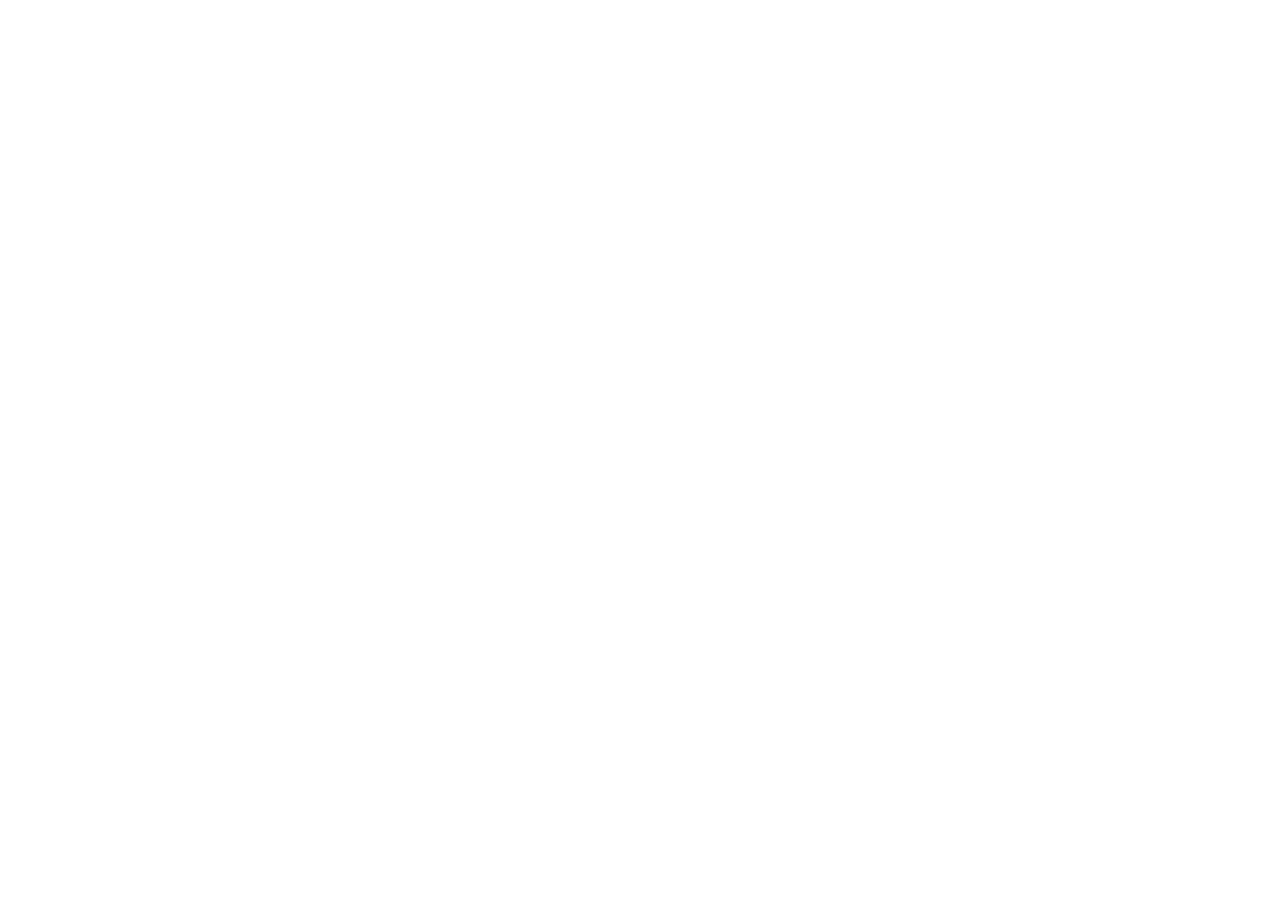
==== pages/booking.html @ b52e0181 "added a bunch of staff" ====
<!DOCTYPE html>
<html lang="en">
<head>
    <meta charset="UTF-8">
    <meta http-equiv="X-UA-Compatible" content="IE=edge">
    <meta name="viewport" content="width=device-width, initial-scale=1.0">
    <link rel="stylesheet" href="css/HBF.css">
    <link rel="stylesheet" href="fonts/webfontkit-20221205-002729/stylesheet.css">
    <link rel="icon" type="image/x-icon" href="media/logo/AirportHill_Logo.png">
    <title>Airport Hill</title>
</head>
<body>
    <script src="js/main.js"></script>
</body>
</html>
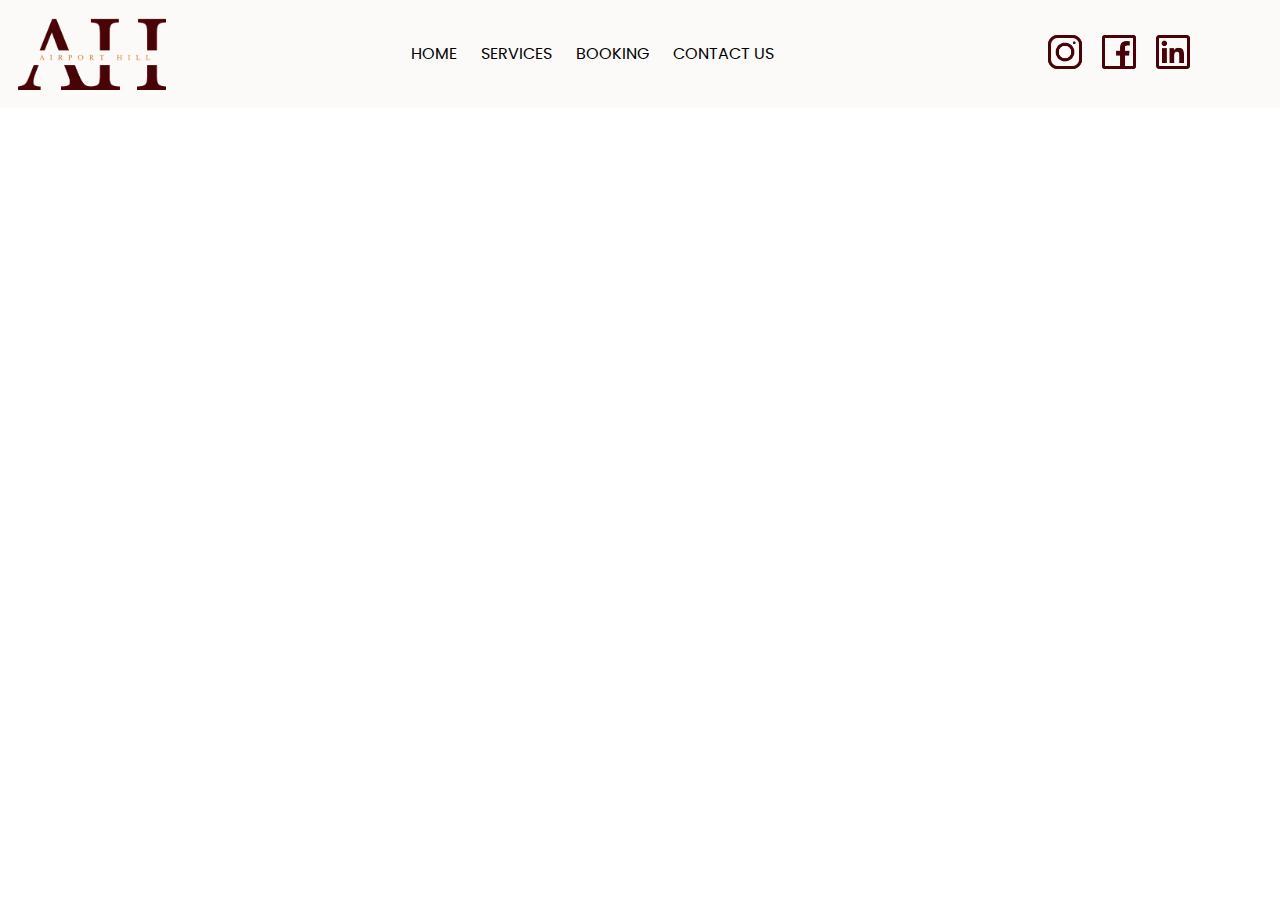
==== commit 44a6004c: "changed image dimensions" ====
--- a/pages/booking.html
+++ b/pages/booking.html
@@ -4,12 +4,42 @@
     <meta charset="UTF-8">
     <meta http-equiv="X-UA-Compatible" content="IE=edge">
     <meta name="viewport" content="width=device-width, initial-scale=1.0">
-    <link rel="stylesheet" href="css/HBF.css">
-    <link rel="stylesheet" href="fonts/webfontkit-20221205-002729/stylesheet.css">
-    <link rel="icon" type="image/x-icon" href="media/logo/AirportHill_Logo.png">
+    <link rel="stylesheet" href="../css/HBF.css">
+    <link rel="stylesheet" href="../fonts/webfontkit-20221205-002729/stylesheet.css">
+    <link rel="icon" type="image/x-icon" href="../media/logo/AirportHill_Logo.png">
     <title>Airport Hill</title>
 </head>
 <body>
-    <script src="js/main.js"></script>
+    <div class="footerpart">
+        <p>AirportHill &#169 2022</p>
+        <div class="bottomlinks">
+            
+            <a href="">Booking</a>|
+            <a href="">Privacy & legal</a>
+        </div>
+        <p class="copyair">Airporthill.com is property of Airporthill motel</p>
+    </div>
+    <div class="topmenu" id="topmen">
+        <img class="menulogo" src="../media/logo/AirportHill_Logo.png" alt="">
+        <div id="menuitem" onclick="toggleMobileMenu()">
+            <img class="innerlogo" src="../media/logo/AirportHill_Logo.png" alt="">
+            <a href="#servelink">HOME</a>
+            <a href="#servelink">SERVICES</a>
+            <a href="pages/booking.html">BOOKING</a>
+            <a href="#contlink">CONTACT US</a>
+            <img class="innerclose" src="../media/icons/close.png" alt="">
+        </div>
+        <div class="socialicons">
+            <a href=""><img src="../media/socialIcons/icons8_instagram_96px_2.png" alt=""></a>
+            <a href=""><img src="../media/socialIcons/icons8_facebook_96px_2.png" alt=""></a>
+            <a href=""><img src="../media/socialIcons/icons8_linkedin_96px_1.png" alt=""></a>
+        </div>
+        <div class="burger" onclick="toggleMobileMenu();">
+            <div></div>
+            <div></div>
+            <div></div>
+        </div>
+    </div>
+    <script src="../js/main.js"></script>
 </body>
 </html>--- a/css/HBF.css
+++ b/css/HBF.css
@@ -0,0 +1,132 @@
+html {
+  scroll-behavior: smooth;
+}
+
+body .topmenu {
+  position: fixed;
+  top: 0px;
+  left: 0px;
+  width: 100vw;
+  display: flex;
+  flex-wrap: nowrap;
+  justify-content: space-between;
+  background-color: #fbfaf9;
+  padding: 2vh;
+  transition: top 0.3s;
+}
+body .topmenu .menulogo {
+  height: 8vh;
+}
+body .topmenu #menuitem {
+  height: -webkit-fit-content;
+  height: -moz-fit-content;
+  height: fit-content;
+  align-self: center;
+}
+body .topmenu #menuitem a {
+  text-decoration: none;
+  color: black;
+  font-family: "Poppins";
+  font-weight: 500;
+  margin-right: 20px;
+}
+body .topmenu #menuitem .innerlogo {
+  display: none;
+}
+body .topmenu #menuitem .innerclose {
+  display: none;
+}
+body .topmenu .socialicons {
+  height: -webkit-fit-content;
+  height: -moz-fit-content;
+  height: fit-content;
+  align-self: center;
+  margin-right: 100px;
+}
+body .topmenu .socialicons a img {
+  width: 50px;
+}
+body .topmenu .burger {
+  border: #490206 3px solid;
+  border-radius: 4px;
+  align-self: center;
+  display: none;
+  height: -webkit-fit-content;
+  height: -moz-fit-content;
+  height: fit-content;
+  margin-right: 4px;
+  cursor: pointer;
+}
+body .topmenu .burger div {
+  width: 20px;
+  background-color: #490206;
+  height: 3px;
+  margin: 4px;
+}
+@media (max-width: 820px) {
+  body .topmenu .menulogo {
+    height: 9vh;
+  }
+  body .topmenu .socialicons {
+    display: none;
+  }
+  body .topmenu #menuitem {
+    position: fixed;
+    width: 100vw;
+    background-color: #FBFAF9;
+    display: flex;
+    flex-direction: column;
+    align-items: center;
+    padding-top: 50px;
+    padding-bottom: 50px;
+    row-gap: 40px;
+    top: 0px;
+    left: 0px;
+    transform: translate3d(-100vw, 0, 0);
+    transition: transform 0.3s cubic-bezier(0, 0.52, 0, 1);
+    overflow-x: hidden;
+  }
+  body .topmenu #menuitem .innerlogo {
+    display: block;
+    width: 100px;
+  }
+  body .topmenu #menuitem .innerclose {
+    display: block;
+    width: 40px;
+  }
+  body .topmenu #menuitem.show {
+    transform: translate3d(0vw, 0, 0);
+  }
+  body .topmenu .burger {
+    display: block;
+    margin-right: 50px;
+  }
+}
+@media (max-width: 460px) {
+  body .topmenu .menulogo {
+    height: 7vh;
+  }
+}
+body .footerpart {
+  background-color: rgba(0, 0, 0, 0.8274509804);
+  display: flex;
+  justify-content: space-between;
+  padding: 0px 20px 0px 20px;
+  color: white;
+  align-items: center;
+}
+body .footerpart .bottomlinks a {
+  text-decoration: none;
+  color: white;
+}
+@media (max-width: 560px) {
+  body .footerpart {
+    justify-content: space-around;
+  }
+  body .footerpart .bottomlinks {
+    display: none;
+  }
+  body .footerpart .copyair {
+    display: none;
+  }
+}/*# sourceMappingURL=HBF.css.map */--- a/fonts/webfontkit-20221205-002729/stylesheet.css
+++ b/fonts/webfontkit-20221205-002729/stylesheet.css
@@ -0,0 +1,36 @@
+/*! Generated by Font Squirrel (https://www.fontsquirrel.com) on December 5, 2022 */
+
+
+
+@font-face {
+    font-family: 'poppins';
+    src: url('poppins-regular-webfont.woff2') format('woff2'),
+         url('poppins-regular-webfont.woff') format('woff');
+    font-weight: normal;
+    font-style: normal;
+
+}
+
+
+
+
+@font-face {
+    font-family: 'poppinsbold';
+    src: url('poppins-bold-webfont.woff2') format('woff2'),
+         url('poppins-bold-webfont.woff') format('woff');
+    font-weight: bold;
+    font-style:normal;
+
+}
+
+
+
+
+@font-face {
+    font-family: 'black jack';
+    src: url('blackjack-webfont.woff2') format('woff2'),
+         url('blackjack-webfont.woff') format('woff');
+    font-weight: normal;
+    font-style: normal;
+
+}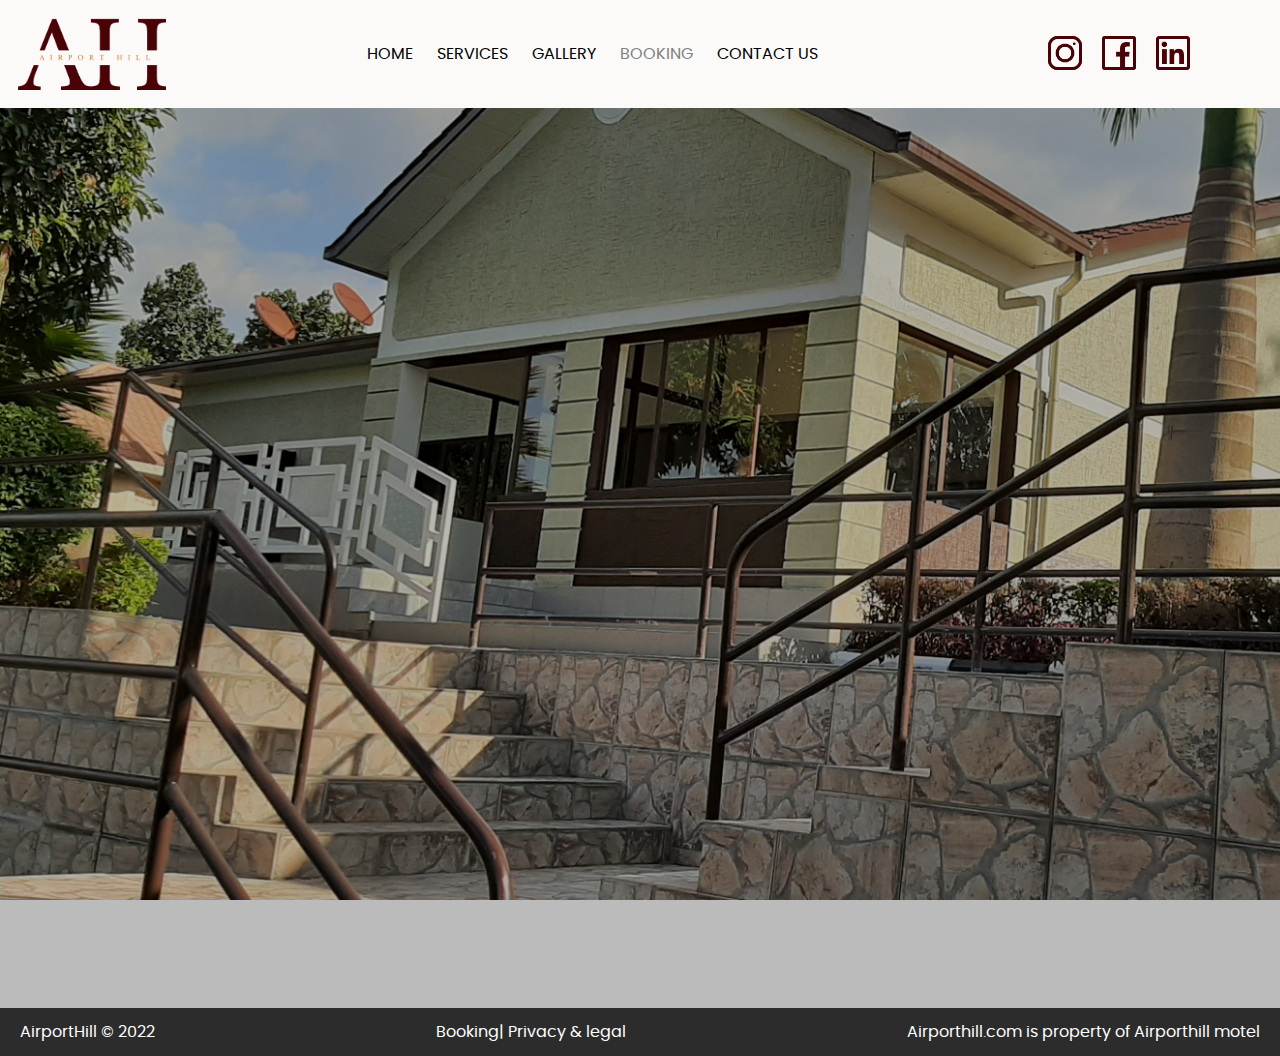
==== commit 8d8b557c: "gallery section for mobile changed width" ====
--- a/pages/booking.html
+++ b/pages/booking.html
@@ -5,11 +5,17 @@
     <meta http-equiv="X-UA-Compatible" content="IE=edge">
     <meta name="viewport" content="width=device-width, initial-scale=1.0">
     <link rel="stylesheet" href="../css/HBF.css">
+    <link rel="stylesheet" href="../css/booking.css">
     <link rel="stylesheet" href="../fonts/webfontkit-20221205-002729/stylesheet.css">
     <link rel="icon" type="image/x-icon" href="../media/logo/AirportHill_Logo.png">
     <title>Airport Hill</title>
 </head>
 <body>
+
+    <div class="pagecontent">
+
+    </div>
+
     <div class="footerpart">
         <p>AirportHill &#169 2022</p>
         <div class="bottomlinks">
@@ -25,8 +31,10 @@
             <img class="innerlogo" src="../media/logo/AirportHill_Logo.png" alt="">
             <a href="#servelink">HOME</a>
             <a href="#servelink">SERVICES</a>
-            <a href="pages/booking.html">BOOKING</a>
+            <a href="">GALLERY</a>
+            <a class="disable" href="">BOOKING</a>
             <a href="#contlink">CONTACT US</a>
+
             <img class="innerclose" src="../media/icons/close.png" alt="">
         </div>
         <div class="socialicons">
--- a/css/HBF.css
+++ b/css/HBF.css
@@ -29,6 +29,9 @@
   font-family: "Poppins";
   font-weight: 500;
   margin-right: 20px;
+}
+body .topmenu #menuitem .disable {
+  color: gray;
 }
 body .topmenu #menuitem .innerlogo {
   display: none;
--- a/css/booking.css
+++ b/css/booking.css
@@ -0,0 +1,16 @@
+body {
+  margin: 0px;
+  padding: 0px;
+  background-image: url("../media/background2.jpg");
+  background-repeat: no-repeat;
+  background-size: cover;
+  background-attachment: fixed;
+  font-family: "Poppins";
+  overflow-x: hidden;
+}
+body .pagecontent {
+  background-color: rgba(0, 0, 0, 0.2666666667);
+  padding-top: 12vh;
+  height: 100vh;
+  width: 100vw;
+}/*# sourceMappingURL=booking.css.map */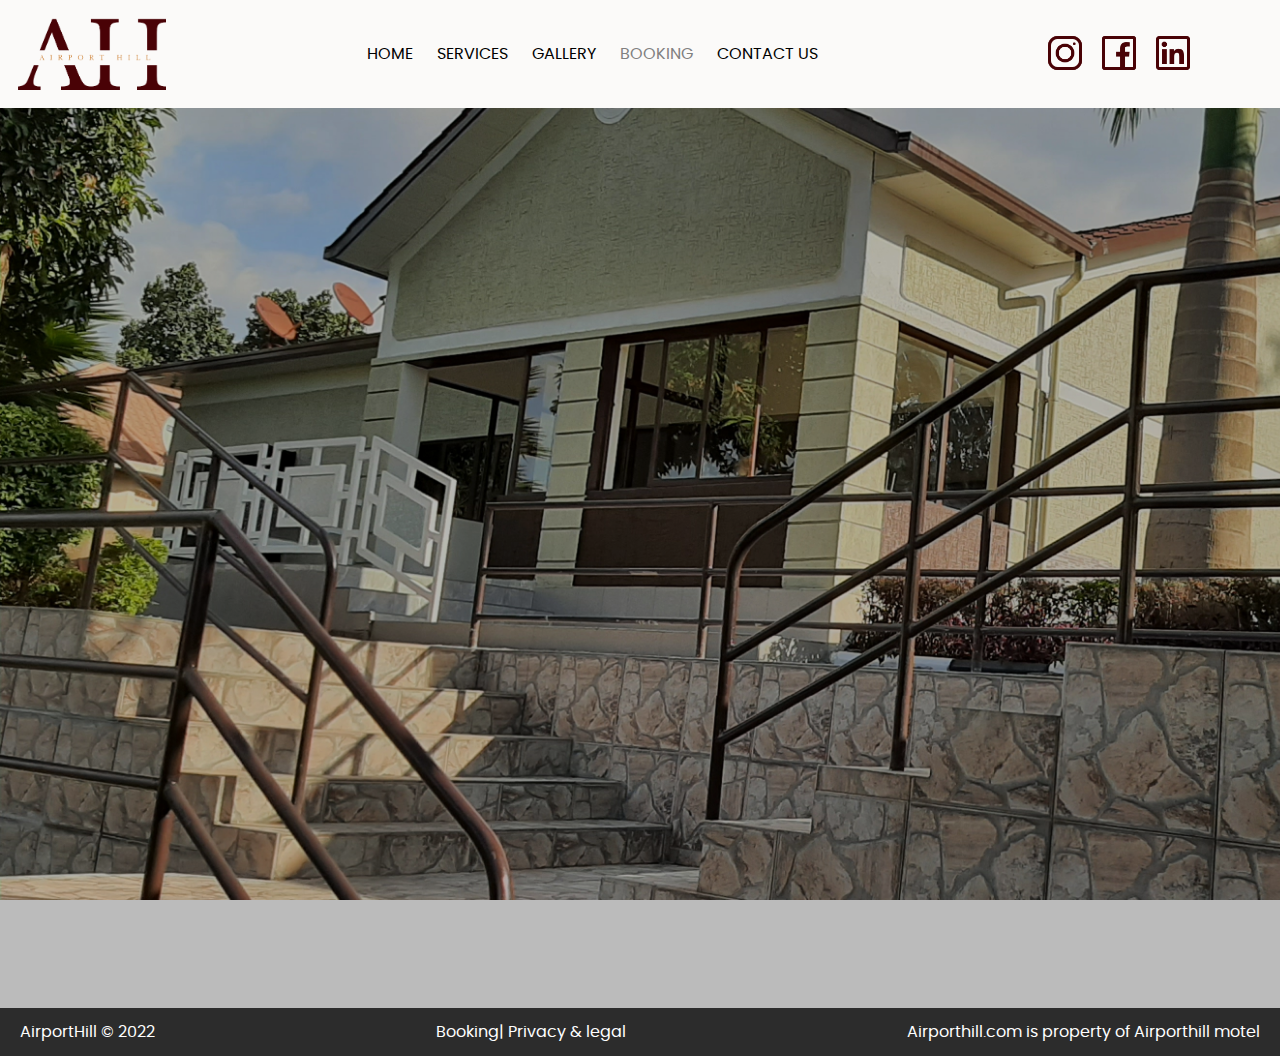
==== commit e0ea6bf6: "changed logo" ====
--- a/pages/booking.html
+++ b/pages/booking.html
@@ -29,12 +29,11 @@
         <img class="menulogo" src="../media/logo/AirportHill_Logo.png" alt="">
         <div id="menuitem" onclick="toggleMobileMenu()">
             <img class="innerlogo" src="../media/logo/AirportHill_Logo.png" alt="">
-            <a href="#servelink">HOME</a>
+            <a href="">HOME</a>
             <a href="#servelink">SERVICES</a>
             <a href="">GALLERY</a>
             <a class="disable" href="">BOOKING</a>
             <a href="#contlink">CONTACT US</a>
-
             <img class="innerclose" src="../media/icons/close.png" alt="">
         </div>
         <div class="socialicons">
@@ -50,4 +49,5 @@
     </div>
     <script src="../js/main.js"></script>
 </body>
-</html>+</html>
+
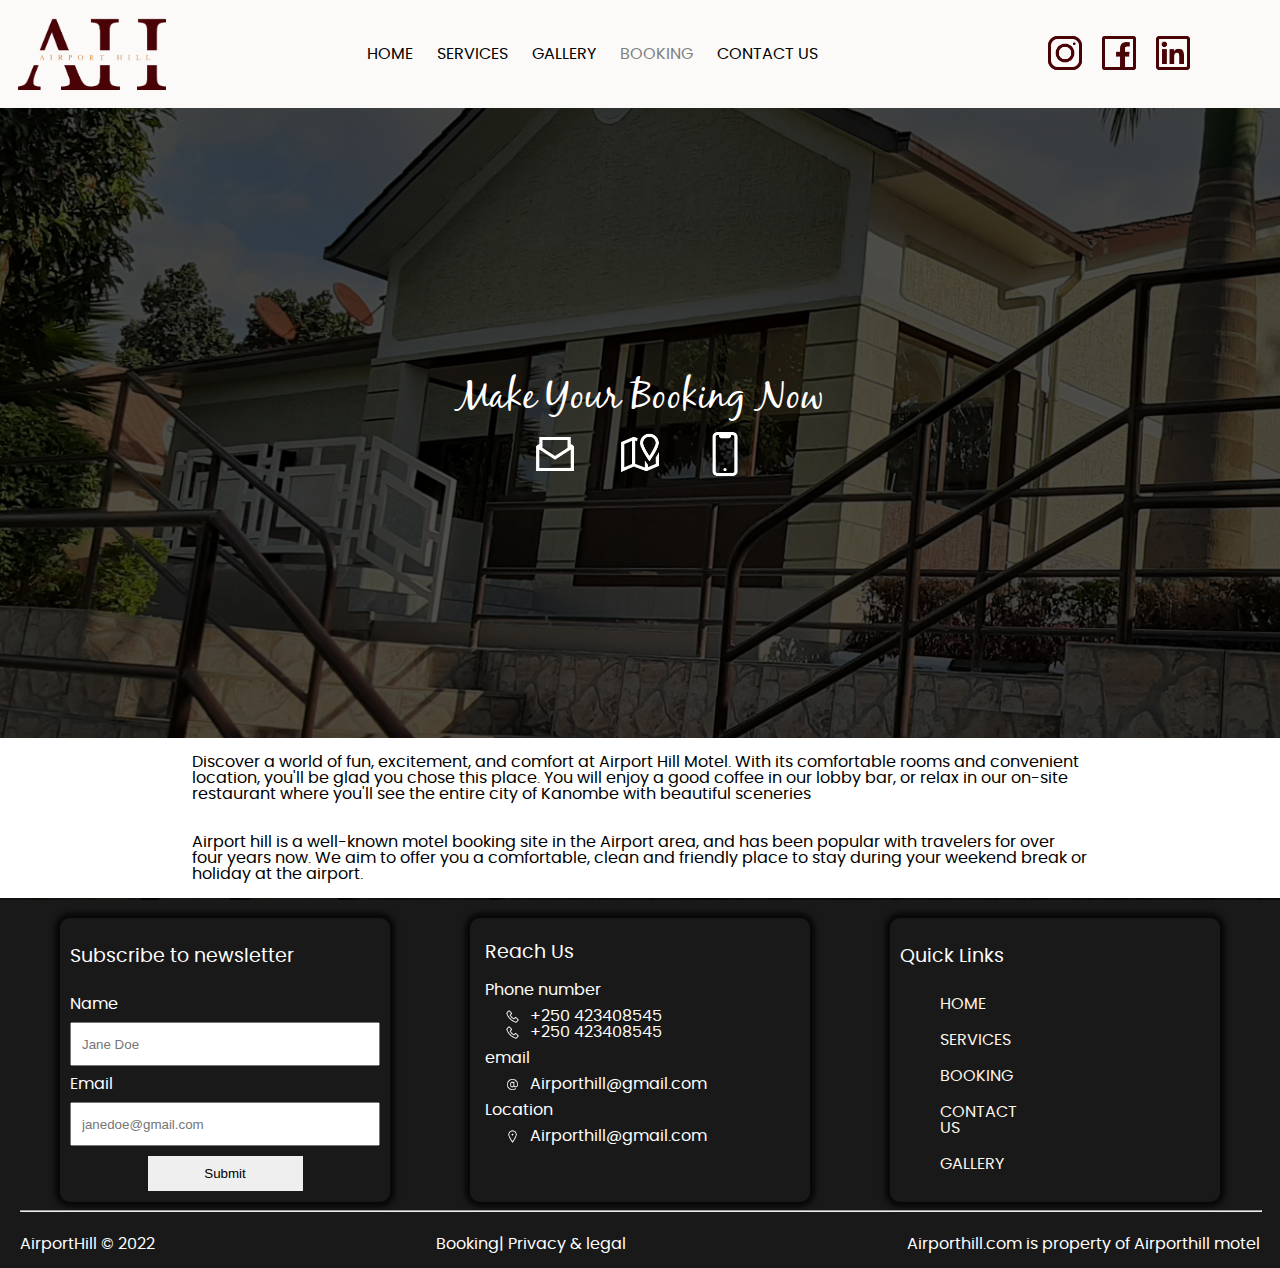
==== commit a3634079: "fixed mobile view" ====
--- a/pages/booking.html
+++ b/pages/booking.html
@@ -8,32 +8,101 @@
     <link rel="stylesheet" href="../css/booking.css">
     <link rel="stylesheet" href="../fonts/webfontkit-20221205-002729/stylesheet.css">
     <link rel="icon" type="image/x-icon" href="../media/logo/AirportHill_Logo.png">
-    <title>Airport Hill</title>
+    <title>Contact Us|AirportHill</title>
 </head>
 <body>
-
-    <div class="pagecontent">
-
+    <div class="space">
+        <div class="placedesc">
+            Make your Booking now
+        </div>
+        <div class="viewicons">
+            <img src="../media/icons/icons8_email_open_96px_1.png" alt="">
+            <img src="../media/icons/icons8_map_marker_96px.png" alt="">
+            <img src="../media/icons/icons8_iphone_x_96px_1.png" alt="">
+        </div>
     </div>
-
+    <div class="pagecontent">   
+        <div class="bookdesc">
+            <p>
+                Discover a world of fun, excitement, and comfort at Airport Hill Motel. 
+                With its comfortable rooms and convenient location, you'll be glad you 
+                chose this place. You will enjoy a good coffee in our lobby bar, or relax 
+                in our on-site restaurant where you'll see the entire city of Kanombe with 
+                beautiful sceneries
+            </p>
+            <p>
+                Airport hill is a well-known motel booking site in the Airport area, and 
+                has been popular with travelers for over four years now. We aim to offer 
+                you a comfortable, clean and friendly place to stay during your weekend 
+                break or holiday at the airport.
+            </p>
+        </div>
+    </div>
+    
     <div class="footerpart">
-        <p>AirportHill &#169 2022</p>
-        <div class="bottomlinks">
-            
+        <div class="footertabs">
+            <div class="newsletter">
+                <p>Subscribe to newsletter</p>
+                <form action="" class="subscribe">
+                    <label for="name">Name</label>
+                    <input type="text" name="name" id="" placeholder="Jane Doe">
+                    <label for="email">Email</label>
+                    <input type="text" name="email" id=""  placeholder="janedoe@gmail.com">
+                    <button type="submit">Submit</button>
+                </form>
+            </div>
+            <div class="reachus">
+                <p class="mainhead">Reach Us</p>
+                <p class="subhead">Phone number</p>
+                <div class="contactphone general">
+                    <img src="../media/footericons/icons8_phone_96px_1.png" alt="">
+                    <p> +250 423408545</p>
+                </div>
+                <div class="contactphone general">
+                    <img src="../media/footericons/icons8_phone_96px_1.png" alt="">
+                    <p> +250 423408545</p>
+                </div>
+                <p class="subhead">email</p>
+                <div class="email general">
+                    <img src="../media/footericons/icons8_at_sign_96px_1.png" alt="">
+                    <p>Airporthill@gmail.com</p>
+                </div>
+                <p class="subhead">Location</p>
+                <div class="Location general">
+                    <img src="../media/footericons/icons8_location_96px_2.png" alt="">
+                    <p>Airporthill@gmail.com</p>
+                </div>
+            </div>
+            <div class="quicklinks">
+                <p class="mainhead">Quick Links</p>
+                <div class="links"><a class="disable" href="#servelink">HOME</a>
+                    <a href="">SERVICES</a>
+                    <a href="pages/booking.html">BOOKING</a>
+                    <a href="">CONTACT US</a>
+                    <a href="gallery.html">GALLERY</a></div>
+            </div>
+        </div>
+        <hr>
+        <div class="footerinfo">
+            <p>AirportHill &#169 2022</p>
+            <div class="bottomlinks">            
             <a href="">Booking</a>|
             <a href="">Privacy & legal</a>
         </div>
         <p class="copyair">Airporthill.com is property of Airporthill motel</p>
+        </div>
+        
     </div>
     <div class="topmenu" id="topmen">
         <img class="menulogo" src="../media/logo/AirportHill_Logo.png" alt="">
         <div id="menuitem" onclick="toggleMobileMenu()">
             <img class="innerlogo" src="../media/logo/AirportHill_Logo.png" alt="">
-            <a href="">HOME</a>
-            <a href="#servelink">SERVICES</a>
-            <a href="">GALLERY</a>
-            <a class="disable" href="">BOOKING</a>
-            <a href="#contlink">CONTACT US</a>
+            <a href="../index.html">HOME</a>
+            <a href="services.html">SERVICES</a>
+            <a href="gallery.html">GALLERY</a>
+            <a class="disable" href="booking.html">BOOKING</a>
+            <a href="Contactus.html">CONTACT US</a>
+            
             <img class="innerclose" src="../media/icons/close.png" alt="">
         </div>
         <div class="socialicons">
@@ -48,6 +117,4 @@
         </div>
     </div>
     <script src="../js/main.js"></script>
-</body>
-</html>
-
+</body>--- a/css/HBF.css
+++ b/css/HBF.css
@@ -6,7 +6,7 @@
   position: fixed;
   top: 0px;
   left: 0px;
-  width: 100vw;
+  width: 100%;
   display: flex;
   flex-wrap: nowrap;
   justify-content: space-between;
@@ -111,25 +111,170 @@
   }
 }
 body .footerpart {
-  background-color: rgba(0, 0, 0, 0.8274509804);
-  display: flex;
+  background-color: rgba(0, 0, 0, 0.9019607843);
+  display: flex;
+  flex-direction: column;
   justify-content: space-between;
   padding: 0px 20px 0px 20px;
   color: white;
   align-items: center;
 }
-body .footerpart .bottomlinks a {
+body .footerpart hr {
+  color: white;
+  width: 100%;
+}
+body .footerpart .footertabs {
+  margin-top: 20px;
+  display: flex;
+  width: 100%;
+  justify-content: space-around;
+  border-radius: 10px;
+}
+body .footerpart .footertabs .newsletter {
+  width: 25%;
+  border-radius: 10px;
+  padding: 10px;
+  box-shadow: 0 0 5px 5px rgba(0, 0, 0, 0.709);
+}
+body .footerpart .footertabs .newsletter p {
+  font-size: larger;
+  margin-bottom: 30px;
+}
+body .footerpart .footertabs .newsletter .subscribe {
+  display: flex;
+  flex-direction: column;
+  justify-content: space-evenly;
+}
+body .footerpart .footertabs .newsletter .subscribe input {
+  height: 20px;
+  padding: 10px;
+  margin-top: 10px;
+  margin-bottom: 10px;
+}
+body .footerpart .footertabs .newsletter .subscribe button {
+  padding: 10px;
+  align-self: center;
+  width: 50%;
+  border-radius: 0;
+  border: 0px red solid;
+}
+body .footerpart .footertabs .reachus {
+  width: 25%;
+  padding: 15px;
+  display: flex;
+  flex-direction: column;
+  border-radius: 10px;
+  box-shadow: 0 0 5px 5px rgba(0, 0, 0, 0.709);
+}
+body .footerpart .footertabs .reachus p {
+  margin-top: 10px;
+}
+body .footerpart .footertabs .reachus .mainhead {
+  font-size: larger;
+  margin-bottom: 10px;
+}
+body .footerpart .footertabs .reachus .subhead {
+  margin-bottom: 10px;
+  margin-top: 10px;
+}
+body .footerpart .footertabs .reachus .general {
+  padding-left: 20px;
+  display: flex;
+  align-items: center;
+}
+body .footerpart .footertabs .reachus .general img {
+  width: 15px;
+  height: 15px;
+}
+body .footerpart .footertabs .reachus .general p {
+  margin-left: 10px;
+  margin-top: 0;
+  margin-bottom: 0;
+}
+body .footerpart .footertabs .quicklinks {
+  width: 25%;
+  border-radius: 10px;
+  border-radius: 10px;
+  padding: 10px;
+  box-shadow: 0 0 5px 5px rgba(0, 0, 0, 0.709);
+}
+body .footerpart .footertabs .quicklinks .mainhead {
+  font-size: larger;
+  margin-bottom: 10px;
+}
+body .footerpart .footertabs .quicklinks .links {
+  display: flex;
+  flex-direction: column;
+  justify-content: flex-start;
+  padding: 20px;
+  width: 25%;
+  border-radius: 10px;
+  height: -webkit-max-content;
+  height: -moz-max-content;
+  height: max-content;
+  row-gap: 20px;
+}
+body .footerpart .footertabs .quicklinks .links a {
+  text-decoration: none;
+  color: #FFF6EC;
+  padding-left: 20px;
+  font-style: "blackjack";
+}
+body .footerpart .footerinfo {
+  display: flex;
+  justify-content: space-between;
+  align-items: center;
+  width: 100%;
+}
+body .footerpart .footerinfo .bottomlinks a {
   text-decoration: none;
   color: white;
 }
+@media (max-width: 900px) {
+  body .footerpart .footertabs {
+    margin-top: 20px;
+    display: flex;
+    flex-direction: column;
+    width: 100%;
+    justify-content: space-around;
+    border-radius: 10px;
+    align-items: center;
+    gap: 20px;
+  }
+  body .footerpart .footertabs .newsletter {
+    width: 60%;
+  }
+  body .footerpart .footertabs .reachus {
+    width: 60%;
+  }
+  body .footerpart .footertabs .quicklinks {
+    width: 60%;
+  }
+}
 @media (max-width: 560px) {
-  body .footerpart {
+  body .footerpart .footertabs {
+    margin-top: 20px;
+    display: flex;
+    flex-direction: column;
+    width: 100%;
     justify-content: space-around;
-  }
-  body .footerpart .bottomlinks {
+    border-radius: 10px;
+    align-items: center;
+    gap: 20px;
+  }
+  body .footerpart .footertabs .newsletter {
+    width: 90%;
+  }
+  body .footerpart .footertabs .reachus {
+    width: 90%;
+  }
+  body .footerpart .footertabs .quicklinks {
+    width: 90%;
+  }
+  body .footerpart .footerinfo .bottomlinks {
     display: none;
   }
-  body .footerpart .copyair {
+  body .footerpart .footerinfo .copyair {
     display: none;
   }
 }/*# sourceMappingURL=HBF.css.map */--- a/css/booking.css
+++ b/css/booking.css
@@ -8,9 +8,90 @@
   font-family: "Poppins";
   overflow-x: hidden;
 }
+body .space {
+  height: 70vh;
+  display: flex;
+  flex-direction: column;
+  align-items: center;
+  justify-content: center;
+  background-color: rgba(0, 0, 0, 0.6862745098);
+  padding-top: 12vh;
+}
+body .space .placedesc {
+  color: white;
+  width: -webkit-fit-content;
+  width: -moz-fit-content;
+  width: fit-content;
+  font-size: 40px;
+  font-family: "black jack";
+  text-transform: capitalize;
+}
+body .space .viewicons {
+  height: -webkit-fit-content;
+  height: -moz-fit-content;
+  height: fit-content;
+  width: 20vw;
+  display: flex;
+  justify-content: space-around;
+}
+body .space .viewicons img {
+  width: 50px;
+  height: 50px;
+}
 body .pagecontent {
-  background-color: rgba(0, 0, 0, 0.2666666667);
-  padding-top: 12vh;
-  height: 100vh;
-  width: 100vw;
+  background-color: white;
+}
+body .pagecontent .bookdesc {
+  width: 100%;
+  display: flex;
+  flex-direction: column;
+  align-items: center;
+}
+body .pagecontent .bookdesc p {
+  width: 70%;
+}
+
+@media (max-width: 560px) {
+  body .space {
+    height: 40vh;
+    display: flex;
+    flex-direction: column;
+    align-items: center;
+    justify-content: center;
+    background-color: rgba(0, 0, 0, 0.6862745098);
+    padding-top: 12vh;
+  }
+  body .space .placedesc {
+    color: white;
+    width: -webkit-fit-content;
+    width: -moz-fit-content;
+    width: fit-content;
+    font-size: 30px;
+    font-family: "black jack";
+    text-transform: capitalize;
+  }
+  body .space .viewicons {
+    height: -webkit-fit-content;
+    height: -moz-fit-content;
+    height: fit-content;
+    width: 20vw;
+    display: flex;
+    justify-content: space-around;
+  }
+  body .space .viewicons img {
+    width: 30px;
+    height: 30px;
+  }
+  body .pagecontent {
+    background-color: white;
+  }
+  body .pagecontent .bookdesc {
+    width: 100%;
+    display: flex;
+    flex-direction: column;
+    align-items: center;
+  }
+  body .pagecontent .bookdesc p {
+    width: 90%;
+  }
 }/*# sourceMappingURL=booking.css.map */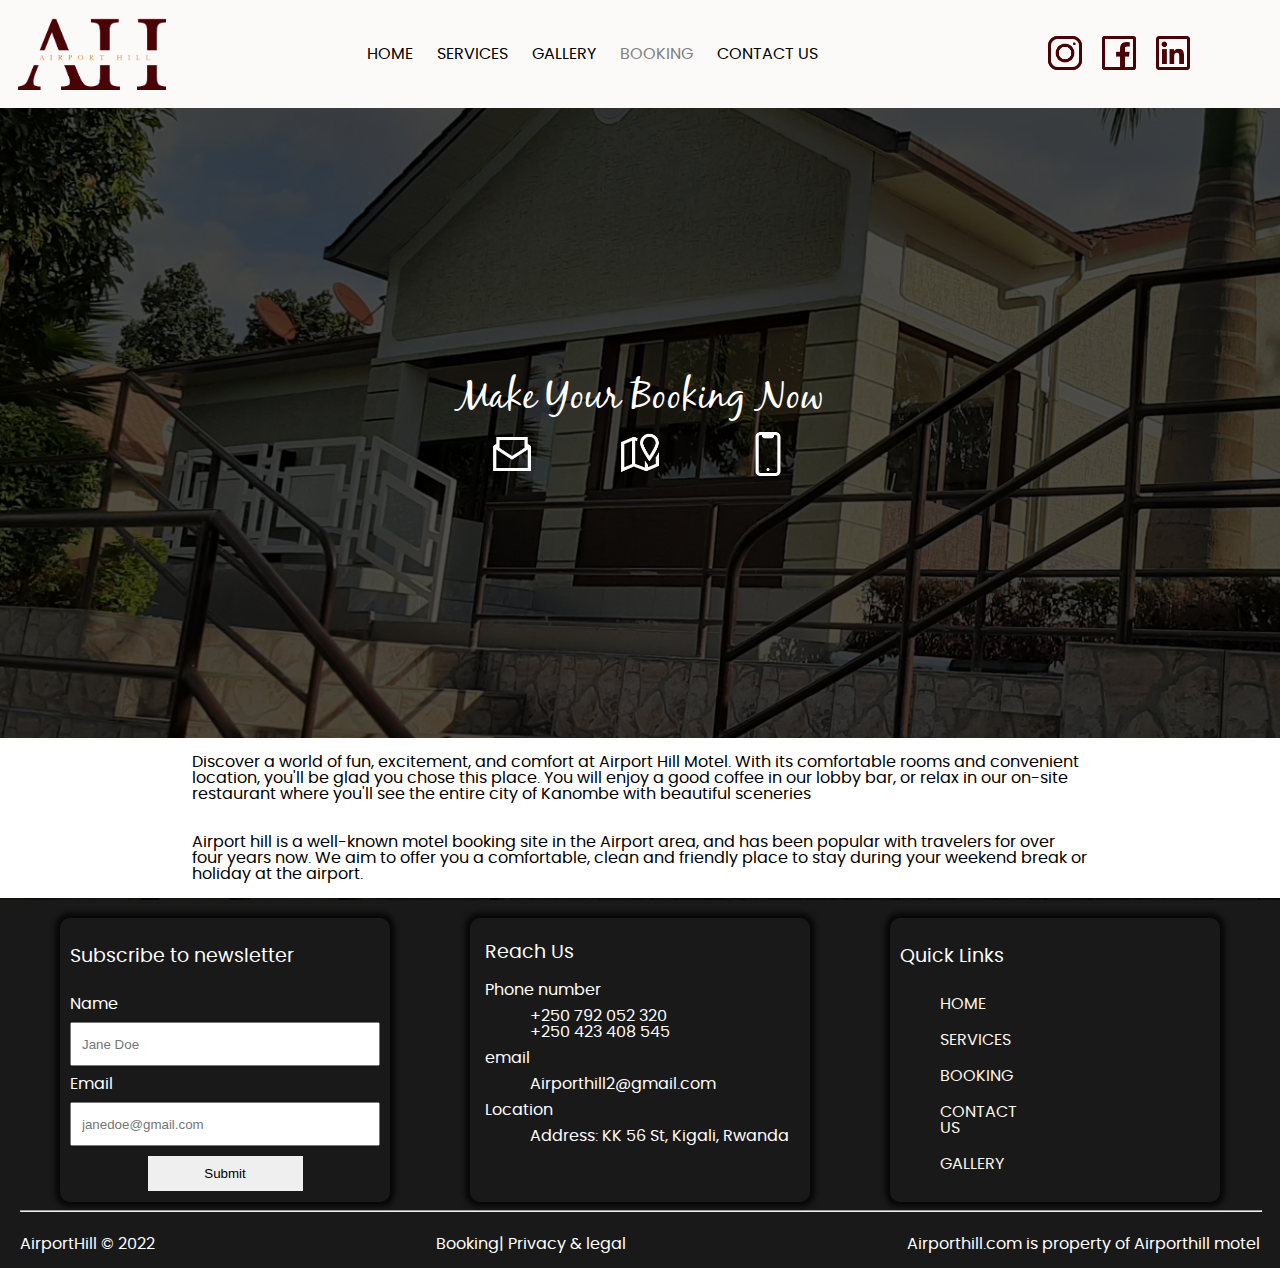
==== commit b6f8efd8: "changed footer" ====
--- a/pages/booking.html
+++ b/pages/booking.html
@@ -55,31 +55,31 @@
                 <p class="mainhead">Reach Us</p>
                 <p class="subhead">Phone number</p>
                 <div class="contactphone general">
-                    <img src="../media/footericons/icons8_phone_96px_1.png" alt="">
-                    <p> +250 423408545</p>
+                    <img src="media/footericons/icons8_phone_96px_1.png" alt="">
+                    <p> +250 792 052 320</p>
                 </div>
                 <div class="contactphone general">
-                    <img src="../media/footericons/icons8_phone_96px_1.png" alt="">
-                    <p> +250 423408545</p>
+                    <img src="media/footericons/icons8_phone_96px_1.png" alt="">
+                    <p> +250 423 408 545</p>
                 </div>
                 <p class="subhead">email</p>
                 <div class="email general">
-                    <img src="../media/footericons/icons8_at_sign_96px_1.png" alt="">
-                    <p>Airporthill@gmail.com</p>
+                    <img src="media/footericons/icons8_at_sign_96px_1.png" alt="">
+                    <p>Airporthill2@gmail.com</p>
                 </div>
                 <p class="subhead">Location</p>
                 <div class="Location general">
-                    <img src="../media/footericons/icons8_location_96px_2.png" alt="">
-                    <p>Airporthill@gmail.com</p>
+                    <img src="media/footericons/icons8_location_96px_2.png" alt="">
+                    <p>Address: KK 56 St, Kigali, Rwanda</p>
                 </div>
             </div>
             <div class="quicklinks">
                 <p class="mainhead">Quick Links</p>
                 <div class="links"><a class="disable" href="#servelink">HOME</a>
-                    <a href="">SERVICES</a>
+                    <a href="#servelink">SERVICES</a>
                     <a href="pages/booking.html">BOOKING</a>
-                    <a href="">CONTACT US</a>
-                    <a href="gallery.html">GALLERY</a></div>
+                    <a href="#contlink">CONTACT US</a>
+                    <a href="pages/gallery.html">GALLERY</a></div>
             </div>
         </div>
         <hr>
--- a/css/HBF.css
+++ b/css/HBF.css
@@ -2,6 +2,36 @@
   scroll-behavior: smooth;
 }
 
+body .space {
+  height: 70vh;
+  display: flex;
+  flex-direction: column;
+  align-items: center;
+  justify-content: center;
+  background-color: rgba(0, 0, 0, 0.6862745098);
+  padding-top: 12vh;
+}
+body .space .placedesc {
+  color: white;
+  width: -webkit-fit-content;
+  width: -moz-fit-content;
+  width: fit-content;
+  font-size: 40px;
+  font-family: "black jack";
+  text-transform: capitalize;
+}
+body .space .viewicons {
+  height: -webkit-fit-content;
+  height: -moz-fit-content;
+  height: fit-content;
+  width: 30vw;
+  display: flex;
+  justify-content: space-around;
+}
+body .space .viewicons img {
+  width: 50px;
+  height: 50px;
+}
 body .topmenu {
   position: fixed;
   top: 0px;
@@ -277,4 +307,37 @@
   body .footerpart .footerinfo .copyair {
     display: none;
   }
+}
+
+@media (max-width: 560px) {
+  body .space {
+    height: 40vh;
+    display: flex;
+    flex-direction: column;
+    align-items: center;
+    justify-content: center;
+    background-color: rgba(0, 0, 0, 0.6862745098);
+    padding-top: 12vh;
+  }
+  body .space .placedesc {
+    color: white;
+    width: -webkit-fit-content;
+    width: -moz-fit-content;
+    width: fit-content;
+    font-size: 25px;
+    font-family: "black jack";
+    text-transform: capitalize;
+  }
+  body .space .viewicons {
+    height: -webkit-fit-content;
+    height: -moz-fit-content;
+    height: fit-content;
+    width: 30vw;
+    display: flex;
+    justify-content: space-around;
+  }
+  body .space .viewicons img {
+    width: 30px;
+    height: 30px;
+  }
 }/*# sourceMappingURL=HBF.css.map */--- a/css/booking.css
+++ b/css/booking.css
@@ -7,36 +7,6 @@
   background-attachment: fixed;
   font-family: "Poppins";
   overflow-x: hidden;
-}
-body .space {
-  height: 70vh;
-  display: flex;
-  flex-direction: column;
-  align-items: center;
-  justify-content: center;
-  background-color: rgba(0, 0, 0, 0.6862745098);
-  padding-top: 12vh;
-}
-body .space .placedesc {
-  color: white;
-  width: -webkit-fit-content;
-  width: -moz-fit-content;
-  width: fit-content;
-  font-size: 40px;
-  font-family: "black jack";
-  text-transform: capitalize;
-}
-body .space .viewicons {
-  height: -webkit-fit-content;
-  height: -moz-fit-content;
-  height: fit-content;
-  width: 20vw;
-  display: flex;
-  justify-content: space-around;
-}
-body .space .viewicons img {
-  width: 50px;
-  height: 50px;
 }
 body .pagecontent {
   background-color: white;
@@ -52,36 +22,6 @@
 }
 
 @media (max-width: 560px) {
-  body .space {
-    height: 40vh;
-    display: flex;
-    flex-direction: column;
-    align-items: center;
-    justify-content: center;
-    background-color: rgba(0, 0, 0, 0.6862745098);
-    padding-top: 12vh;
-  }
-  body .space .placedesc {
-    color: white;
-    width: -webkit-fit-content;
-    width: -moz-fit-content;
-    width: fit-content;
-    font-size: 30px;
-    font-family: "black jack";
-    text-transform: capitalize;
-  }
-  body .space .viewicons {
-    height: -webkit-fit-content;
-    height: -moz-fit-content;
-    height: fit-content;
-    width: 20vw;
-    display: flex;
-    justify-content: space-around;
-  }
-  body .space .viewicons img {
-    width: 30px;
-    height: 30px;
-  }
   body .pagecontent {
     background-color: white;
   }
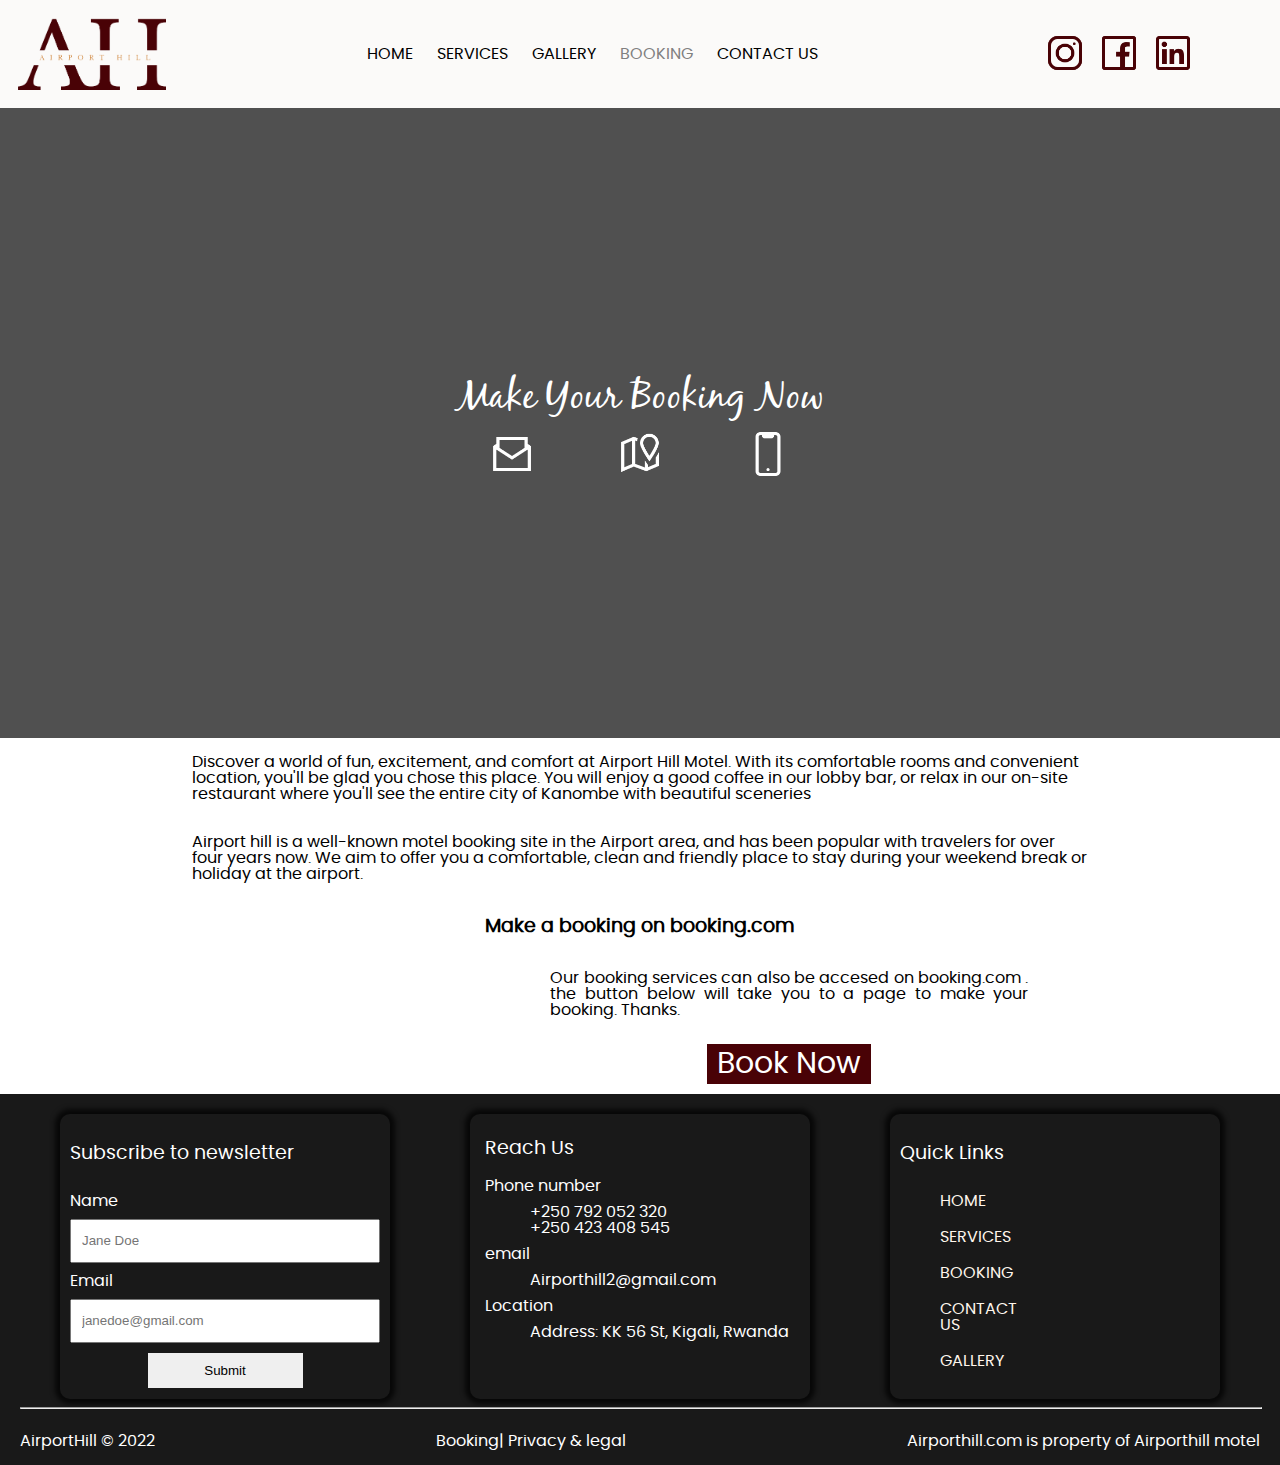
==== commit 58ef5465: "added booking.com" ====
--- a/pages/booking.html
+++ b/pages/booking.html
@@ -36,7 +36,22 @@
                 you a comfortable, clean and friendly place to stay during your weekend 
                 break or holiday at the airport.
             </p>
+            <h3>Make a booking on booking.com</h3>
+            <div class="bookingsection">
+                <img src="../media/gallery/interior/img14.jpg" alt="">
+                <div class="imgdesc">
+                    <p>
+                        Our booking services can also be accesed on booking.com .
+                        the button below will take you to a page to make your booking.
+                        Thanks.
+                    </p>
+                    <a href="https://in.hotels.com/ho1441012928/airport-hill-guest-house-kigali-rwanda/">Book Now</a>
+                </div>
+            </div>
+            
         </div>
+
+        
     </div>
     
     <div class="footerpart">
--- a/css/booking.css
+++ b/css/booking.css
@@ -1,7 +1,7 @@
 body {
   margin: 0px;
   padding: 0px;
-  background-image: url("../media/background2.jpg");
+  background-image: url("../media/booking.jpg");
   background-repeat: no-repeat;
   background-size: cover;
   background-attachment: fixed;
@@ -20,6 +20,39 @@
 body .pagecontent .bookdesc p {
   width: 70%;
 }
+body .pagecontent .bookdesc .bookingsection {
+  width: 70%;
+  display: flex;
+  align-items: center;
+}
+body .pagecontent .bookdesc .bookingsection img {
+  width: 50%;
+}
+body .pagecontent .bookdesc .bookingsection .imgdesc {
+  height: -webkit-fit-content;
+  height: -moz-fit-content;
+  height: fit-content;
+  width: -webkit-fit-content;
+  width: -moz-fit-content;
+  width: fit-content;
+  display: flex;
+  flex-direction: column;
+  align-items: center;
+}
+body .pagecontent .bookdesc .bookingsection .imgdesc p {
+  text-align: justify;
+  width: 80%;
+}
+body .pagecontent .bookdesc .bookingsection .imgdesc a {
+  text-decoration: none;
+  font-size: 30px;
+  color: white;
+  background-color: #490206;
+  padding: 5px 10px 5px 10px;
+  border-radius: 0px;
+  margin: 10px 10px;
+  cursor: pointer;
+}
 
 @media (max-width: 560px) {
   body .pagecontent {
@@ -34,4 +67,38 @@
   body .pagecontent .bookdesc p {
     width: 90%;
   }
+  body .pagecontent .bookdesc .bookingsection {
+    width: 90%;
+    display: flex;
+    flex-direction: column;
+    align-items: center;
+  }
+  body .pagecontent .bookdesc .bookingsection img {
+    width: 100%;
+  }
+  body .pagecontent .bookdesc .bookingsection .imgdesc {
+    height: -webkit-fit-content;
+    height: -moz-fit-content;
+    height: fit-content;
+    width: -webkit-fit-content;
+    width: -moz-fit-content;
+    width: fit-content;
+    display: flex;
+    flex-direction: column;
+    align-items: center;
+  }
+  body .pagecontent .bookdesc .bookingsection .imgdesc p {
+    text-align: justify;
+    width: 90%;
+  }
+  body .pagecontent .bookdesc .bookingsection .imgdesc a {
+    text-decoration: none;
+    font-size: 30px;
+    color: white;
+    background-color: #490206;
+    padding: 5px 10px 5px 10px;
+    border-radius: 0px;
+    margin: 10px 10px;
+    cursor: pointer;
+  }
 }/*# sourceMappingURL=booking.css.map */